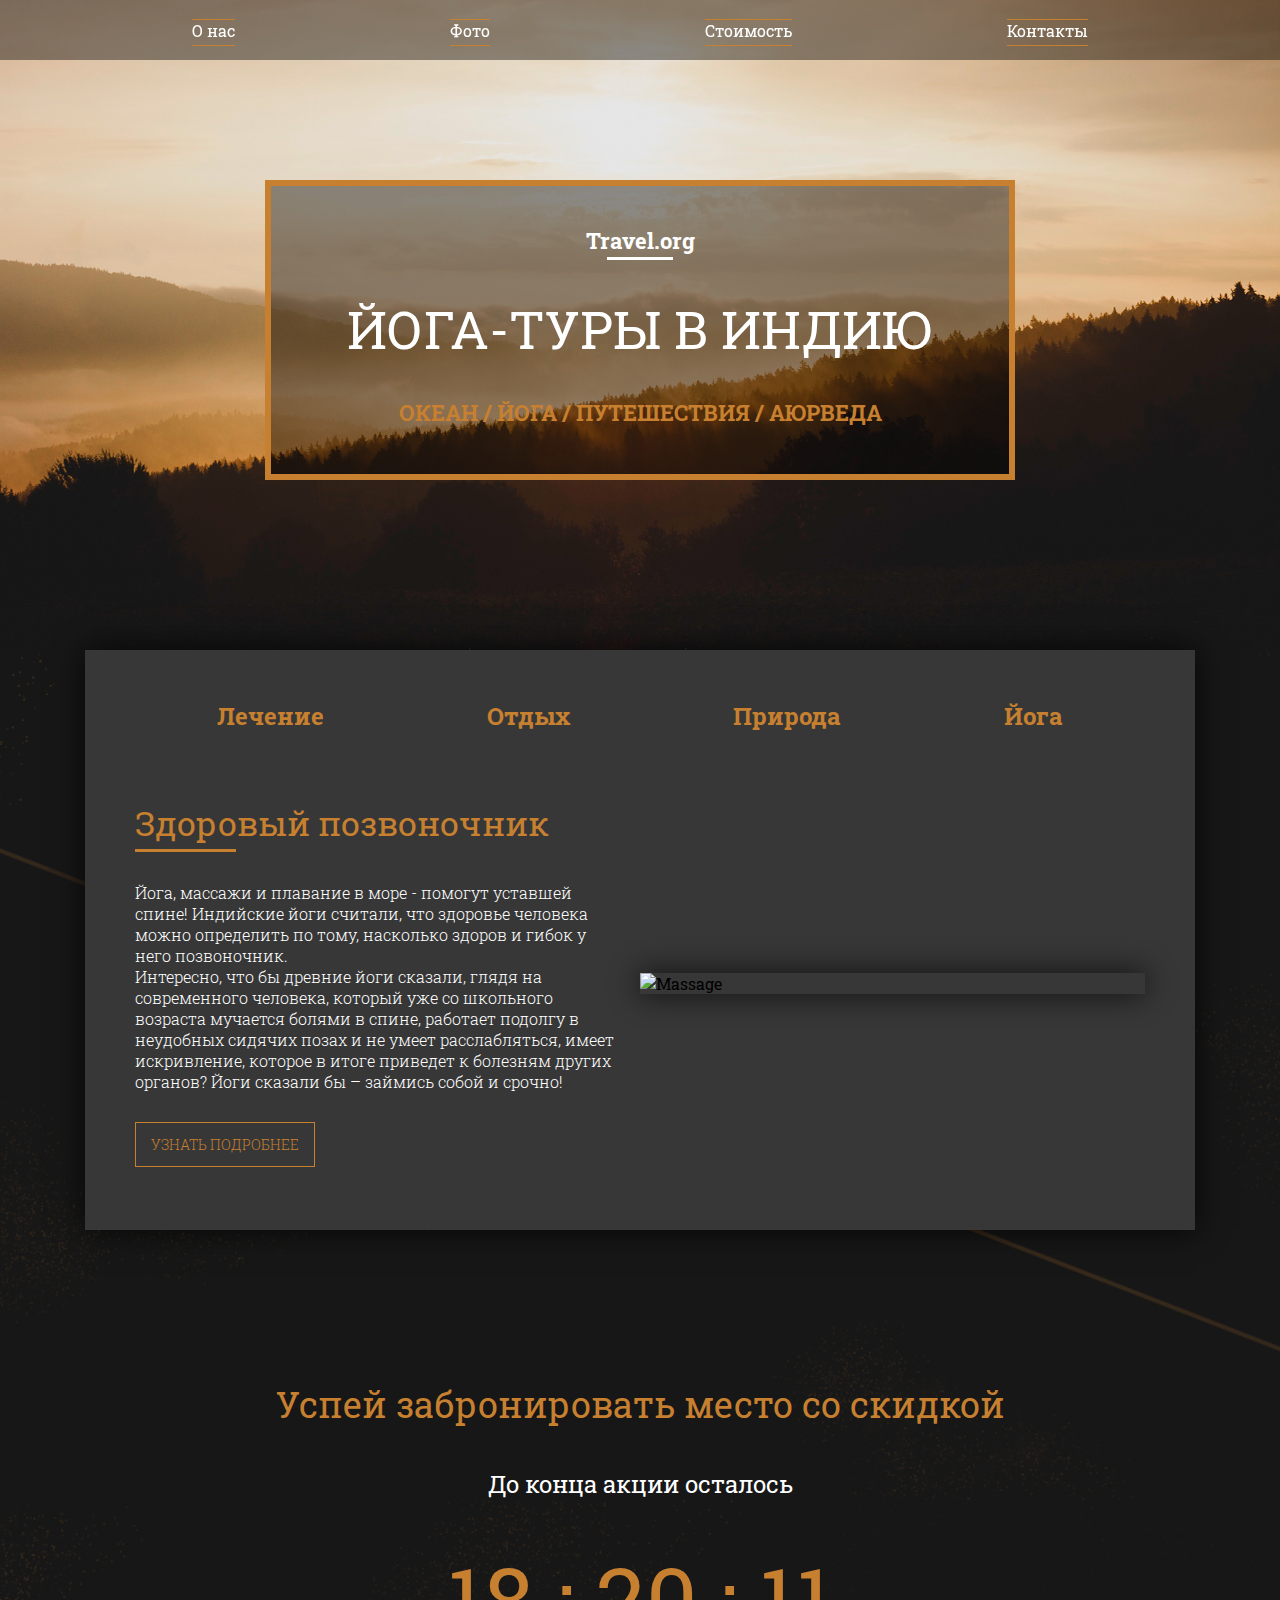
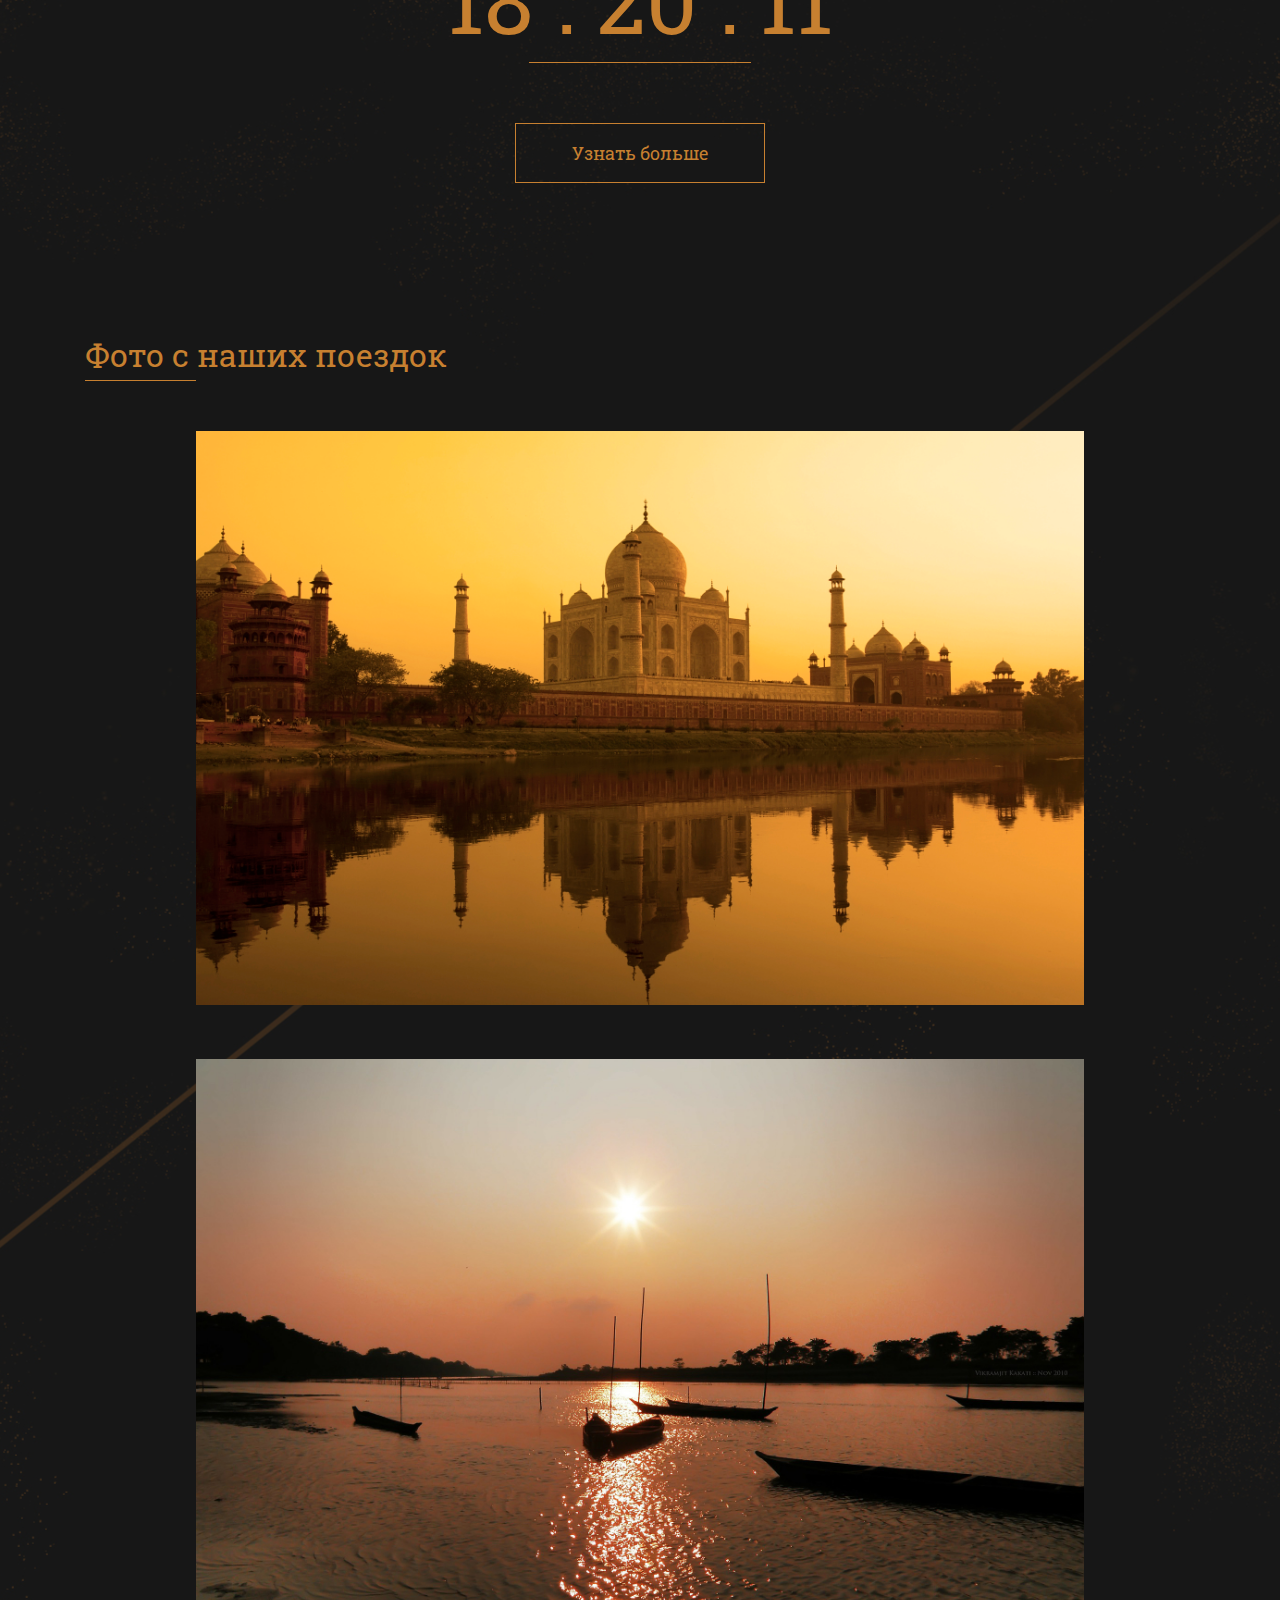
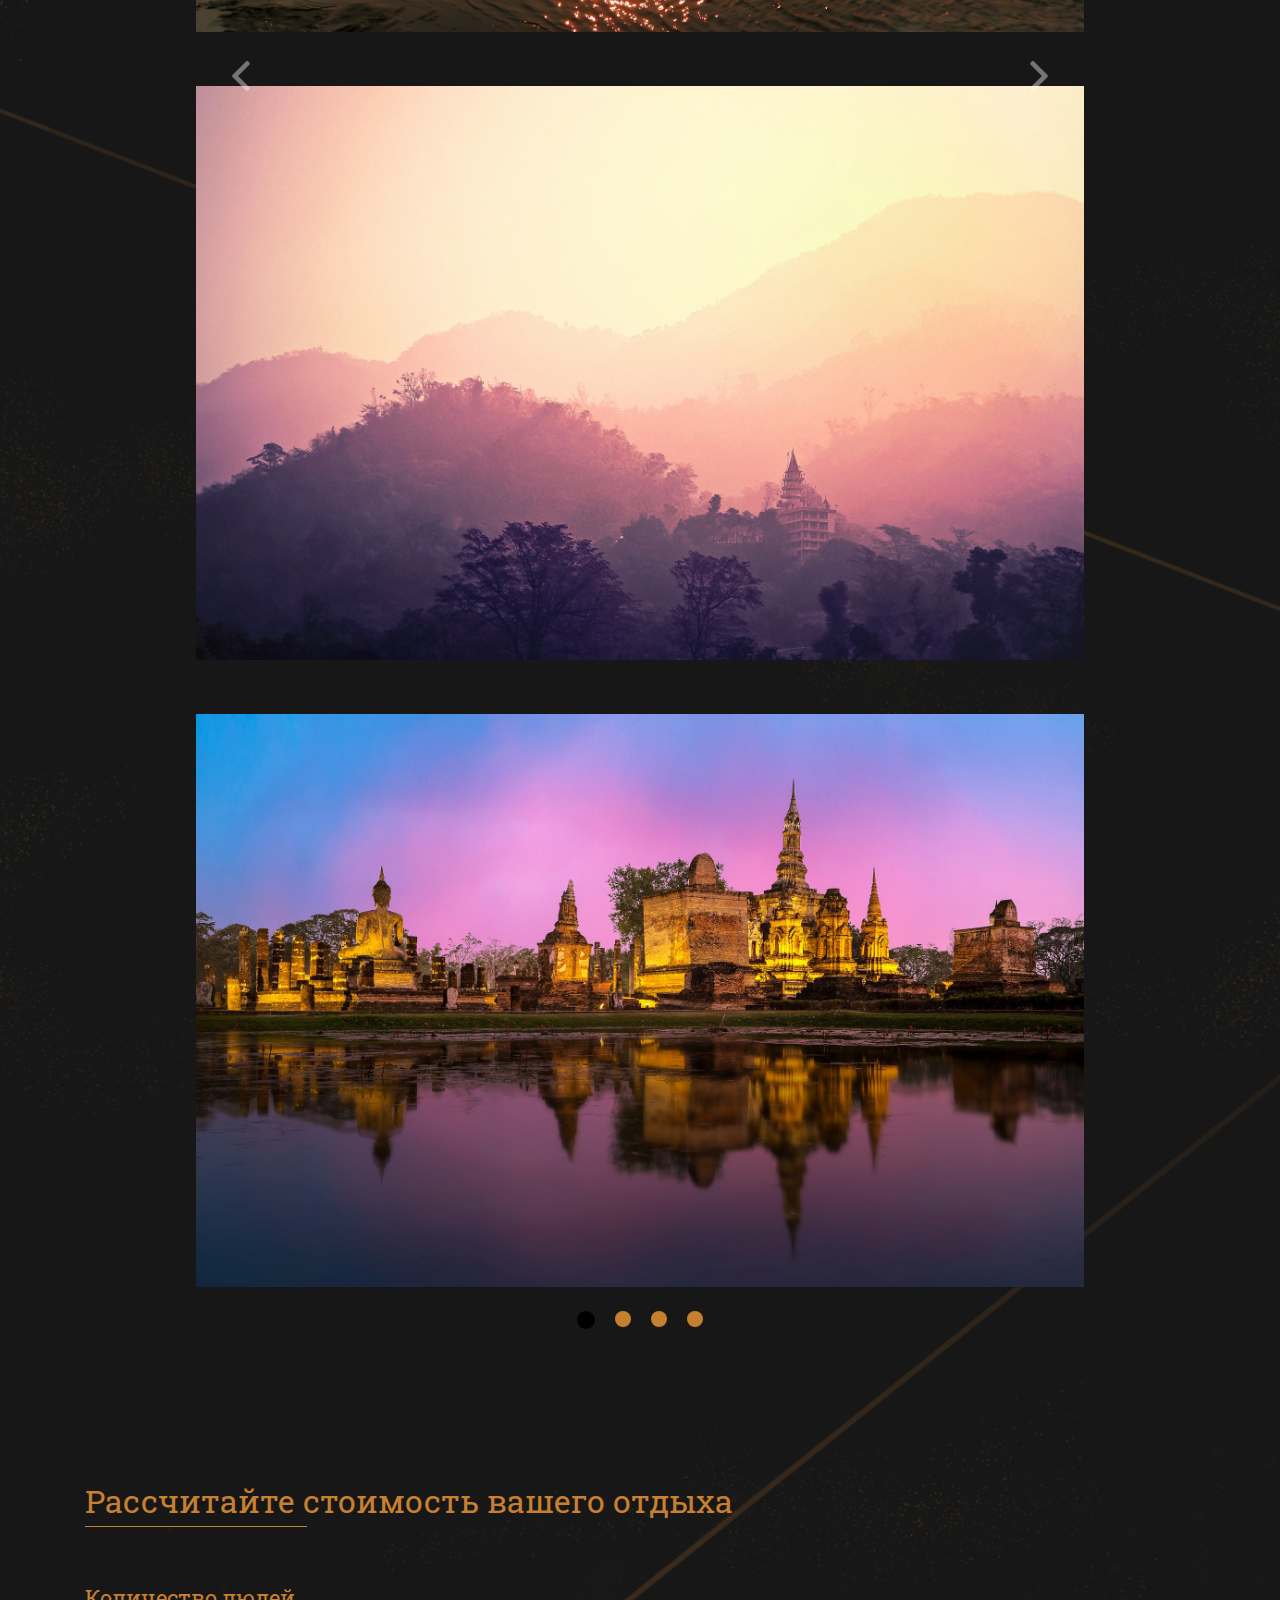
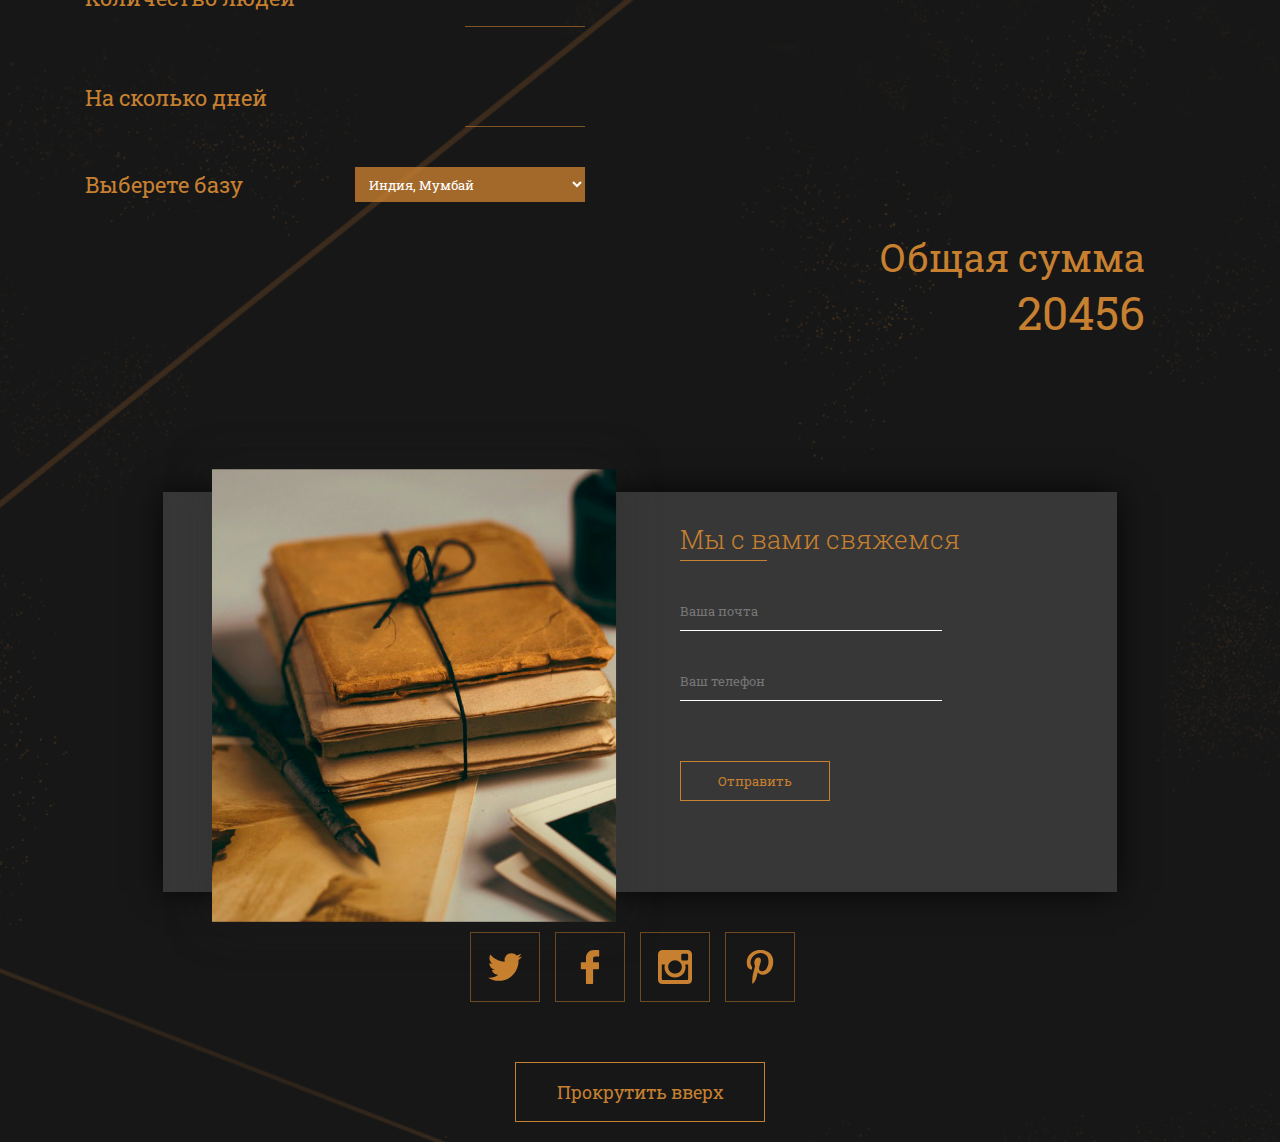
==== 8/index.html @ ac76f54b "8 lesson" ====
<!DOCTYPE html>
<html lang="ru">
<head>
	<meta charset="UTF-8">
	<title>Yoga</title>
	
	<link href="https://fonts.googleapis.com/css?family=Roboto+Slab:300,400,700&amp;subset=cyrillic-ext" rel="stylesheet">
	<link rel="stylesheet" href="css/bootstrap-grid.min.css">
	<link rel="stylesheet" href="css/style.css">
</head>
<body>
	<header>
		<div class="container">
			<nav>
				<ul>
					<li><a href="#about">О нас</a></li>
					<li><a href="#photo">Фото</a></li>
					<li><a href="#price">Стоимость</a></li>
					<li><a href="#contacts">Контакты</a></li>
				</ul>
			</nav>
		</div>
	</header>
	<div class="main">
		<div class="container">
			<div class="row">
				<div class="col-12">
					<div class="main-block">
						<div class="main-block-link">
							Travel.org							
						</div>
						<div class="main-block-title">
							йога-туры в индию
						</div>
						<div class="main-block-descr">
							океан / йога / путешествия / аюрведа
						</div>
					</div>
				</div>
			</div>
		</div>
	</div>
	<div class="content">
		<div class="container" id="about">
			<div class="info" >
				<div class="info-header">
					<div class="info-header-tab">Лечение</div>
					<div class="info-header-tab">Отдых</div>
					<div class="info-header-tab">Природа</div>
					<div class="info-header-tab">Йога</div>
				</div>
				<div class="info-tabcontent fade">
					<div class="description">
						<div class="description-title">Здоровый позвоночник</div>
						<div class="description-text">Йога, массажи и плавание в море - помогут уставшей спине! Индийские йоги считали, что здоровье человека можно определить по тому, насколько здоров и гибок у него позвоночник.<br> Интересно, что бы древние йоги сказали, глядя на современного человека, который уже со школьного возраста мучается болями в спине, работает подолгу в неудобных сидячих позах и не умеет расслабляться, имеет искривление, которое в итоге приведет к болезням других органов? Йоги сказали бы – займись собой и срочно!
						</div>
						<div class="description-btn">
							Узнать подробнее
						</div>
					</div>
					<div class="photo">
						<img src="img/massage.jpg" alt="Massage">
					</div>
				</div>
				<div class="info-tabcontent fade">
					<div class="description">
						<div class="description-title">Антистресс</div>
						<div class="description-text">Аюрведа и йога утверждают, что главным источником здоровья нашего организма является здоровый ум. Программа «Антистресс» сначала убирает последствия стресса на физическом уровне, потом помогает избавиться от негативных и навязчивых мыслей, затем повышает общий уровень энергии.<br> Вы наконец вспомните ощущение "свободной головы", ощутите прилив физических сил и вспомните, что такое счастье.</div>
						<div class="description-btn">
							Узнать подробнее
						</div>
					</div>
					<div class="photo">
						<img src="img/sunset.jpg" alt="sunset">
					</div>
				</div>
				<div class="info-tabcontent fade">
					<div class="description">
						<div class="description-title">Восстановление</div>
						<div class="description-text">Стрессы, жизнь в условиях города, плохая экология, загрязненные продукты и вода, напряженный ритм жизни - все это день ото дня отбирает у нас молодость и хорошее здоровье.<br> Одним кремом для лица не решить проблему омоложения организма, когда тебе за 40. Согласны?</div>
						<div class="description-btn">
							Узнать подробнее
						</div>
					</div>
					<div class="photo">
						<img src="img/sunrise.jpg" alt="sunrise">
					</div>
				</div>
				<div class="info-tabcontent fade">
					<div class="description">
						<div class="description-title">Йога и аюрведа</div>
						<div class="description-text">Несколько лет назад мы разработали специальные программы по йоге и аюрведе - и мы поняли, что они отлично работают - на опыте 530 наших туристов! В каждой из этих программ есть одна цель, на достижение которой будут направлены и асаны, и дыхательные практики, и медитации, и аюрведические процедуры, будут читаться лекции по этой теме. <br>Йога и аюрведа - два сильных война, которые сообща будут бороться с проблемами и болезнями.</div>
						<div class="description-btn">
							Узнать подробнее
						</div>
					</div>
					<div class="photo">
						<img src="img/yoga.jpg" alt="yoga">
					</div>
				</div>
			</div>
			<div class="timer">
				<div class="timer-title">Успей забронировать место со скидкой</div>
				<div class="timer-action">
					До конца акции осталось
				</div>
				<div class="timer-numbers" id="timer">
					<span class="hours">18</span>
					<span>:</span>
					<span class="minutes">20</span>
					<span>:</span>
					<span class="seconds">11</span>
				</div>
			</div>
			<button class="more"> Узнать больше</button>
			<div class="slider" id="photo">
				<div class="slider-title">Фото с наших поездок
				</div>
				<div class="wrap">

					<div class="slider-item fade">
						<img src="img/slider_1.jpg" alt="slider">
					</div>
					<div class="slider-item fade">
						<img src="img/slider_2.jpg" alt="slider">
					</div>
					<div class="slider-item fade">
						<img src="img/slider_3.jpg" alt="slider">
					</div>
					<div class="slider-item fade">
						<img src="img/slider_4.jpg" alt="slider">
					</div>

					<div class="prev"><div class="arrow-left"></div></div>
					<div class="next"><div class="arrow-right"></div></div>
				</div>
				<div class="slider-dots">
					<div class="dot dot-active"></div>
					<div class="dot"></div>
					<div class="dot"></div>
					<div class="dot"></div>
				</div>
			</div>
			<div class="counter" id="price">
				<div class="counter-title">Рассчитайте стоимость вашего отдыха
				</div>
				<div class="counter-block">
					<div class="counter-block-option">Количество людей</div>
					<input type="number" min="1" step="1" class="counter-block-input">
				</div>
				<div class="counter-block">
					<div class="counter-block-option">На сколько дней</div>
					<input type="number" min="1" step="1" class="counter-block-input">
				</div>
				<div class="counter-block">
					<div class="counter-block-option">Выберете базу</div>
					<select name="place" id="select">
						<option id="mumbai" value="1">Индия, Мумбай</option>
						<option id="kerala" value="1.5">Индия, Керала</option>
						<option id="varanasi" value="1.8">Индия, Варанаси</option>
					</select>
				</div>
				<div class="counter-total">
					Общая сумма<br>
					<span id="total">20456</span>
				</div>
			</div>
			<div class="contact" id="contacts">
				<div class="contact-img">
					<img src="img/letter.png" alt="letter">
                </div>
                
				<div class="contact-form">
					<div class="contact-form-title">
						Мы с вами свяжемся
					</div>
					<form id="form">
						<input required type="email" placeholder="Ваша почта">
						<input required type="tel" placeholder="Ваш телефон">
						<button type="submit">Отправить</button>
					</form>
				</div>
			</div>
		</div>
		<footer>
			<div class="container">
				<div class="social">
					<div class="social-block">
						<a href="#">
						<img src="logo/twitter-logo-silhouette.svg" alt="">
						</a>
					</div>
					<div class="social-block">
						<a href="#">
						<img src="logo/facebook-logo.svg" alt="">
						</a>
					</div>
					<div class="social-block">
						<a href="#">
						<img src="logo/instagram-social-network-logo-of-photo-camera.svg" alt="">
						</a>
					</div>
					<div class="social-block">
						<a href="#">
						<img src="logo/pinterest-logo.svg" alt="">
						</a>
					</div>
                </div>
                <button class="backReturn"> Прокрутить вверх</button>
                
			</div>
		</footer>
    </div>
    
	<div class="overlay fade">
	 		<div class="popup">
				<div class="popup-close">&times;
				</div>
				<div class="popup-title">
				Форма обратной связи</div>
					<div class="popup-form">	
						<form action="#" class="main-form">
							<div class="popup-form-header">
								Узнайте больше о своём отдыхе
							</div>
								<label class="popup-form__label" for="phone">
								Введите ваш номер телефона:
								</label>
								<input class="popup-form__input" name="phone" type="tel" required placeholder="+7(978) 973 33 45">
								<button class="button popup-form__btn">
									Оставить заявку!
                                </button>
                                
                        </form>
                        
                    </div>
                    
             </div>
             
    </div>
    
	<script src="js/script.js"></script>
</body>
</html>
---- 8/css/style.css ----
.fade {
  -webkit-animation-name: fade;
          animation-name: fade;
  -webkit-animation-duration: 2.5s;
          animation-duration: 2.5s;
  -webkit-animation-name: fade;
  -webkit-animation-duration: 2.5s;
}
@-webkit-keyframes fade {
  from {
    opacity: 0.1;
  }
  to {
    opacity: 1;
  }
}
@keyframes fade {
  from {
    opacity: 0.1;
  }
  to {
    opacity: 1;
  }
}
.more-splash {
  -webkit-animation-name: splash;
          animation-name: splash;
  -webkit-animation-duration: 1.7s;
          animation-duration: 1.7s;
}
@-webkit-keyframes splash {
  from {
    box-shadow: 0 0 10px #c78030;
  }
  to {
    box-shadow: 0 0 60px #c78030;
  }
}
@keyframes splash {
  from {
    box-shadow: 0 0 10px #c78030;
  }
  to {
    box-shadow: 0 0 60px #c78030;
  }
}
* {
  box-sizing: border-box;
  margin: 0;
  padding: 0;
  outline: none;
  font-family: "Roboto Slab";
}
a {
  color: inherit;
  text-decoration: none;
}
a:visited,
a:hover,
a:focus,
a:active {
  text-decoration: none;
  color: inherit;
}
header {
  width: 100%;
  height: 60px;
  position: fixed;
  top: 0;
  background-color: rgba(0, 0, 0, 0.4);
  z-index: 10;
}
header ul {
  height: 60px;
  display: -webkit-box;
  display: -webkit-flex;
  display: -ms-flexbox;
  display: flex;
  list-style-type: none;
  -webkit-justify-content: space-around;
      -ms-flex-pack: distribute;
          justify-content: space-around;
  -webkit-box-align: center;
  -webkit-align-items: center;
      -ms-flex-align: center;
          align-items: center;
  color: #fff;
}
header ul li:after {
  content: '';
  display: block;
  width: 100%;
  height: 1px;
  background-color: #c78030;
  margin-top: 4px;
  -webkit-transition: 0.4s;
          transition: 0.4s;
}
header ul li:before {
  content: '';
  display: block;
  width: 100%;
  right: 0;
  height: 1px;
  background-color: #c78030;
  margin-top: 4px;
  -webkit-transition: 0.4s;
          transition: 0.4s;
}
.main {
  height: 650px;
  width: 100%;
  background: url(../img/bg.jpg) center no-repeat;
  background-size: cover;
}
.main-block {
  width: 750px;
  min-height: 300px;
  border: 6px solid #c78030;
  background-color: rgba(0, 0, 0, 0.4);
  margin: 0 auto;
  padding: 40px;
  margin-top: 180px;
  text-align: center;
}
.main-block-link {
  color: #fff;
  font-size: 22px;
  font-weight: bold;
}
.main-block-link:after {
  content: '';
  display: block;
  width: 10%;
  height: 3px;
  background-color: #fff;
  margin: 0 auto;
  margin-top: 2px;
}
.main-block-title {
  color: #fff;
  text-transform: uppercase;
  font-size: 52px;
  margin-top: 35px;
}
.main-block-descr {
  color: #c78030;
  text-transform: uppercase;
  font-size: 22px;
  margin-top: 35px;
  font-weight: bold;
}
.content {
  width: 100%;
  min-height: 3200px;
  background: url(../img/main_bg.jpg);
  background-position: 50% 30%;
}
.content .info {
  width: 100%;
  min-height: 580px;
  background-color: #373737;
  padding: 50px;
  box-shadow: 0px 0px 30px rgba(0, 0, 0, 0.8);
}
.content .info-header {
  width: 100%;
  height: 50px;
  display: -webkit-box;
  display: -webkit-flex;
  display: -ms-flexbox;
  display: flex;
  -webkit-justify-content: space-around;
      -ms-flex-pack: distribute;
          justify-content: space-around;
}
.content .info-header-tab {
  color: #c78030;
  font-weight: bold;
  font-size: 24px;
  cursor: pointer;
}
.content .info-header-tab:after {
  content: '';
  display: block;
  width: 0%;
  height: 3px;
  background-color: #c78030;
  margin-top: 4px;
  -webkit-transition: 0.4s;
          transition: 0.4s;
}
.content .info-header-tab:hover:after {
  width: 60%;
}
.content .info-tabcontent {
  width: 100%;
  display: -webkit-box;
  display: -webkit-flex;
  display: -ms-flexbox;
  display: flex;
  padding-top: 50px;
  -webkit-transition: 0.3s;
          transition: 0.3s;
}
.content .info-tabcontent .description,
.content .info-tabcontent .photo {
  width: 50%;
}
.content .info-tabcontent .description-title {
  font-size: 34px;
  color: #c78030;
}
.content .info-tabcontent .description-title:after {
  content: '';
  display: block;
  width: 20%;
  height: 3px;
  background-color: #c78030;
  margin-top: 4px;
}
.content .info-tabcontent .description-text {
  margin-top: 30px;
  color: #fff;
  font-weight: 300;
  padding-right: 20px;
}
.content .info-tabcontent .description-btn {
  width: 180px;
  height: 45px;
  line-height: 43px;
  margin-top: 30px;
  border: 1px solid #c78030;
  font-size: 14px;
  color: #c78030;
  text-transform: uppercase;
  font-weight: bold;
  text-align: center;
  font-weight: 300;
  cursor: pointer;
}
.content .info-tabcontent .description-btn:hover {
  box-shadow: 0px 0px 5px #c78030;
}
.content .info-tabcontent .photo {
  display: -webkit-box;
  display: -webkit-flex;
  display: -ms-flexbox;
  display: flex;
  -webkit-box-align: center;
  -webkit-align-items: center;
      -ms-flex-align: center;
          align-items: center;
}
.content .info-tabcontent .photo img {
  width: 100%;
  box-shadow: 0px 0px 30px rgba(0, 0, 0, 0.8);
}
.content .info .hide {
  display: none;
}
.content .info .show {
  display: -webkit-box;
  display: -webkit-flex;
  display: -ms-flexbox;
  display: flex;
}
.content .timer {
  margin-top: 150px;
  text-align: center;
}
.content .timer-title {
  font-size: 36px;
  color: #c78030;
}
.content .timer-action {
  font-size: 24px;
  color: #fff;
  margin-top: 40px;
}
.content .timer-numbers {
  margin-top: 40px;
  font-size: 90px;
  color: #c78030;
}
.content .timer-numbers:after {
  content: '';
  display: block;
  width: 20%;
  height: 1px;
  background-color: #c78030;
  margin: 0 auto;
  margin-top: 4px;
}
.content .slider {
  margin-top: 150px;
  position: relative;
}
.content .slider-title {
  font-size: 32px;
  color: #c78030;
}
.content .slider-title:after {
  content: '';
  display: block;
  width: 10%;
  height: 1px;
  background-color: #c78030;
  margin-top: 4px;
}
.content .slider .wrap {
  width: 100%;
  position: relative;
}
.content .slider .wrap .slider-item {
  width: 80%;
  margin: 0 auto;
  margin-top: 50px;
  position: relative;
}
.content .slider .wrap .slider-item img {
  width: 100%;
}
.content .slider .wrap .prev {
  position: absolute;
  cursor: pointer;
  top: 0;
  width: 90px;
  left: 10%;
  background-color: rgba(0, 0, 0, 0);
  -webkit-transition: 0.3s;
          transition: 0.3s;
  height: 100%;
}
.content .slider .wrap .prev:hover {
  background-color: rgba(0, 0, 0, 0.4);
}
.content .slider .wrap .prev:hover .arrow-left {
  opacity: 1;
}
.content .slider .wrap .prev .arrow-left {
  width: 30px;
  height: 30px;
  background: url(../icons/left-arrow.svg) center no-repeat;
  background-size: cover;
  position: absolute;
  top: 50%;
  left: 50%;
  -webkit-transform: translate(-50%);
      -ms-transform: translate(-50%);
          transform: translate(-50%);
  opacity: .4;
  -webkit-transition: 1s;
          transition: 1s;
}
.content .slider .wrap .next {
  position: absolute;
  cursor: pointer;
  top: 0;
  width: 90px;
  background-color: rgba(0, 0, 0, 0);
  -webkit-transition: 0.3s;
          transition: 0.3s;
  height: 100%;
  right: 10%;
}
.content .slider .wrap .next:hover {
  background-color: rgba(0, 0, 0, 0.4);
}
.content .slider .wrap .next:hover .arrow-right {
  opacity: 1;
}
.content .slider .wrap .next .arrow-right {
  width: 30px;
  height: 30px;
  background: url(../icons/right-arrow.svg) center no-repeat;
  background-size: cover;
  position: absolute;
  top: 50%;
  left: 50%;
  -webkit-transform: translate(-50%);
      -ms-transform: translate(-50%);
          transform: translate(-50%);
  opacity: .4;
  -webkit-transition: 1s;
          transition: 1s;
}
.content .slider-dots {
  width: 90%;
  margin: 0 auto;
  margin-top: 20px;
  display: -webkit-box;
  display: -webkit-flex;
  display: -ms-flexbox;
  display: flex;
  -webkit-box-pack: center;
  -webkit-justify-content: center;
      -ms-flex-pack: center;
          justify-content: center;
}
.content .slider-dots .dot {
  cursor: pointer;
  height: 16px;
  width: 16px;
  margin: 0 10px;
  background-color: #c78030;
  border-radius: 50%;
  display: inline-block;
  -webkit-transition: background-color 0.6s ease;
          transition: background-color 0.6s ease;
}
.content .slider-dots .dot-active {
  background-color: #000;
  height: 18px;
  width: 18px;
}
.content .counter {
  margin-top: 150px
  /* Для Firefox */
}
.content .counter-title {
  font-size: 32px;
  color: #c78030;
}
.content .counter-title:after {
  content: '';
  display: block;
  width: 20%;
  height: 1px;
  background-color: #c78030;
  margin-top: 4px;
}
.content .counter-block {
  margin-top: 40px;
  width: 45%;
  display: -webkit-box;
  display: -webkit-flex;
  display: -ms-flexbox;
  display: flex;
  -webkit-box-pack: justify;
  -webkit-justify-content: space-between;
      -ms-flex-pack: justify;
          justify-content: space-between;
  -webkit-box-align: center;
  -webkit-align-items: center;
      -ms-flex-align: center;
          align-items: center;
}
.content .counter-block-option {
  font-size: 22px;
  color: #c78030;
}
.content .counter-block-input {
  display: block;
  width: 120px;
  height: 60px;
  padding: 10px;
  color: #c78030;
  background-color: transparent;
  border: none;
  border-bottom: 1px solid rgba(199, 126, 48, 0.6);
  font-size: 46px;
  text-align: center;
}
.content .counter-block select {
  width: 230px;
  height: 35px;
  padding-left: 10px;
  background-color: rgba(199, 126, 48, 0.8);
  color: #fff;
  border: none;
}
.content .counter-total {
  margin-top: 30px;
  padding-right: 50px;
  text-align: right;
  font-size: 38px;
  color: #c78030;
}
.content .counter-total span {
  font-size: 46px;
}
.content .counter input[type=number]::-webkit-inner-spin-button,
.content .counter input[type=number]::-webkit-outer-spin-button {
  -webkit-appearance: none;
  -moz-appearance: none;
  appearance: none;
  margin: 0;
}
.content .counter input[type=number] {
  -moz-appearance: textfield;
}
.content .more {
  display: block;
  margin: 0 auto;
  margin-top: 60px;
  width: 250px;
  height: 60px;
  background-color: transparent;
  border: 1px solid #c78030;
  font-size: 18px;
  color: #c78030;
  cursor: pointer;
}

.backReturn{
  display: block;
  margin: 0 auto;
  margin-top: 60px;
  width: 250px;
  height: 60px;
  background-color: transparent;
  border: 1px solid #c78030;
  font-size: 18px;
  color: #c78030;
  cursor: pointer;
}
.content .more:hover {
  box-shadow: 0 0 10px #c78030;
}
.content .contact {
  width: 86%;
  height: 400px;
  display: -webkit-box;
  display: -webkit-flex;
  display: -ms-flexbox;
  display: flex;
  background-color: #373737;
  margin: 0 auto;
  margin-top: 150px;
  box-shadow: 0px 0px 30px rgba(0, 0, 0, 0.8);
}
.content .contact-img {
  width: 50%;
}
.content .contact-img img {
  height: 550px;
  -webkit-transform: translateY(-13%);
      -ms-transform: translateY(-13%);
          transform: translateY(-13%);
}
.content .contact-form {
  width: 50%;
  padding-left: 40px;
}
.content .contact-form-title {
  margin-top: 30px;
  color: #c78030;
  font-size: 26px;
  font-weight: 300;
}
.content .contact-form-title:after {
  content: '';
  display: block;
  width: 20%;
  height: 1px;
  background-color: #c78030;
  margin-top: 4px;
}
.content .contact-form form input {
  display: block;
  width: 60%;
  height: 40px;
  margin-top: 30px;
  background-color: transparent;
  border: none;
  border-bottom: 1px solid #fff;
  color: #fff;
}
.content .contact-form form button {
  margin-top: 60px;
  width: 150px;
  height: 40px;
  background-color: transparent;
  border: 1px solid #c78030;
  color: #c78030;
  cursor: pointer;
}
.content .contact-form form button:hover {
  box-shadow: 0 0 10px #c78030;
}
.content footer {
  width: 100%;
  height: 250px;
  display: -webkit-box;
  display: -webkit-flex;
  display: -ms-flexbox;
  display: flex;
  -webkit-box-align: center;
  -webkit-align-items: center;
      -ms-flex-align: center;
          align-items: center;
}
.content footer .social {
  display: -webkit-box;
  display: -webkit-flex;
  display: -ms-flexbox;
  display: flex;
  -webkit-box-pack: center;
  -webkit-justify-content: center;
      -ms-flex-pack: center;
          justify-content: center;
  -webkit-box-align: center;
  -webkit-align-items: center;
      -ms-flex-align: center;
          align-items: center;
  padding-top: 20px;
}
.content footer .social .social-block {
  width: 70px;
  height: 70px;
  border: 1px solid rgba(199, 128, 48, 0.5);
  margin-right: 15px;
}
.content footer .social .social-block:hover {
  box-shadow: 0 0 10px #c78030;
}
.content footer .social .social-block a img {
  width: 50%;
  display: block;
  margin: 0 auto;
  margin-top: 17px;
}
.overlay {
  position: fixed;
  display: none;
  top: 0;
  width: 100%;
  height: 100%;
  background-color: rgba(0, 0, 0, 0.5);
  z-index: 3;
}
.overlay .popup {
  position: fixed;
  z-index: 4;
  left: 50%;
  top: 150px;
  width: 752px;
  -webkit-transform: translateX(-50%);
      -ms-transform: translateX(-50%);
          transform: translateX(-50%);
}
.overlay .popup-close {
  position: absolute;
  right: -20px;
  top: -35px;
  cursor: pointer;
  font-size: 35px;
  color: #fff;
  font-weight: 300;
}
.overlay .popup-title {
  display: block;
  width: 100%;
  height: 71px;
  line-height: 71px;
  margin: 0;
  background-color: #c78030;
  color: #ffffff;
  text-transform: uppercase;
  font-size: 21px;
  font-weight: 500;
  text-align: center;
}
.overlay .popup-form {
  background: url(../img/modal.jpg) center no-repeat;
  background-size: cover;
  padding: 35px 88px 50px 88px;
  color: #fff;
}
.overlay .popup-form-header {
  padding: 0;
  font-weight: 400;
  line-height: 27px;
  font-size: 30px;
  text-align: center;
}
.overlay .popup-form__label {
  display: block;
  margin-top: 23px;
  font-size: 20px;
  font-weight: 300;
  text-align: center;
}
.overlay .popup-form__input {
  width: 365px;
  height: 56px;
  margin-top: 17px;
  font-size: 18px;
  background-color: #c78030;
  border: none;
  color: #fff;
  text-align: center;
}
.overlay .popup-form__input::-webkit-input-placeholder {
  color: #fff;
}
.overlay .popup-form__input::-moz-placeholder {
  color: #fff;
}
.overlay .popup-form__input:-moz-placeholder {
  color: #fff;
}
.overlay .popup-form__input:-ms-input-placeholder {
  color: #fff;
}
.overlay .popup-form__input:focus::-webkit-input-placeholder {
  color: transparent;
}
.overlay .popup-form__input:focus::-moz-placeholder {
  color: transparent;
}
.overlay .popup-form__input:focus:-moz-placeholder {
  color: transparent;
}
.overlay .popup-form__input:focus:-ms-input-placeholder {
  color: transparent;
}
.overlay .popup-form__btn {
  width: 180px;
  height: 56px;
  font-size: 15px;
  line-height: 22px;
  margin-left: 16px;
  background-color: transparent;
  color: #c78030;
  border: 1px solid #c78030;
  cursor: pointer;
}
.overlay .popup-form__btn:hover {
  box-shadow: 0 0 10px #c78030;
}
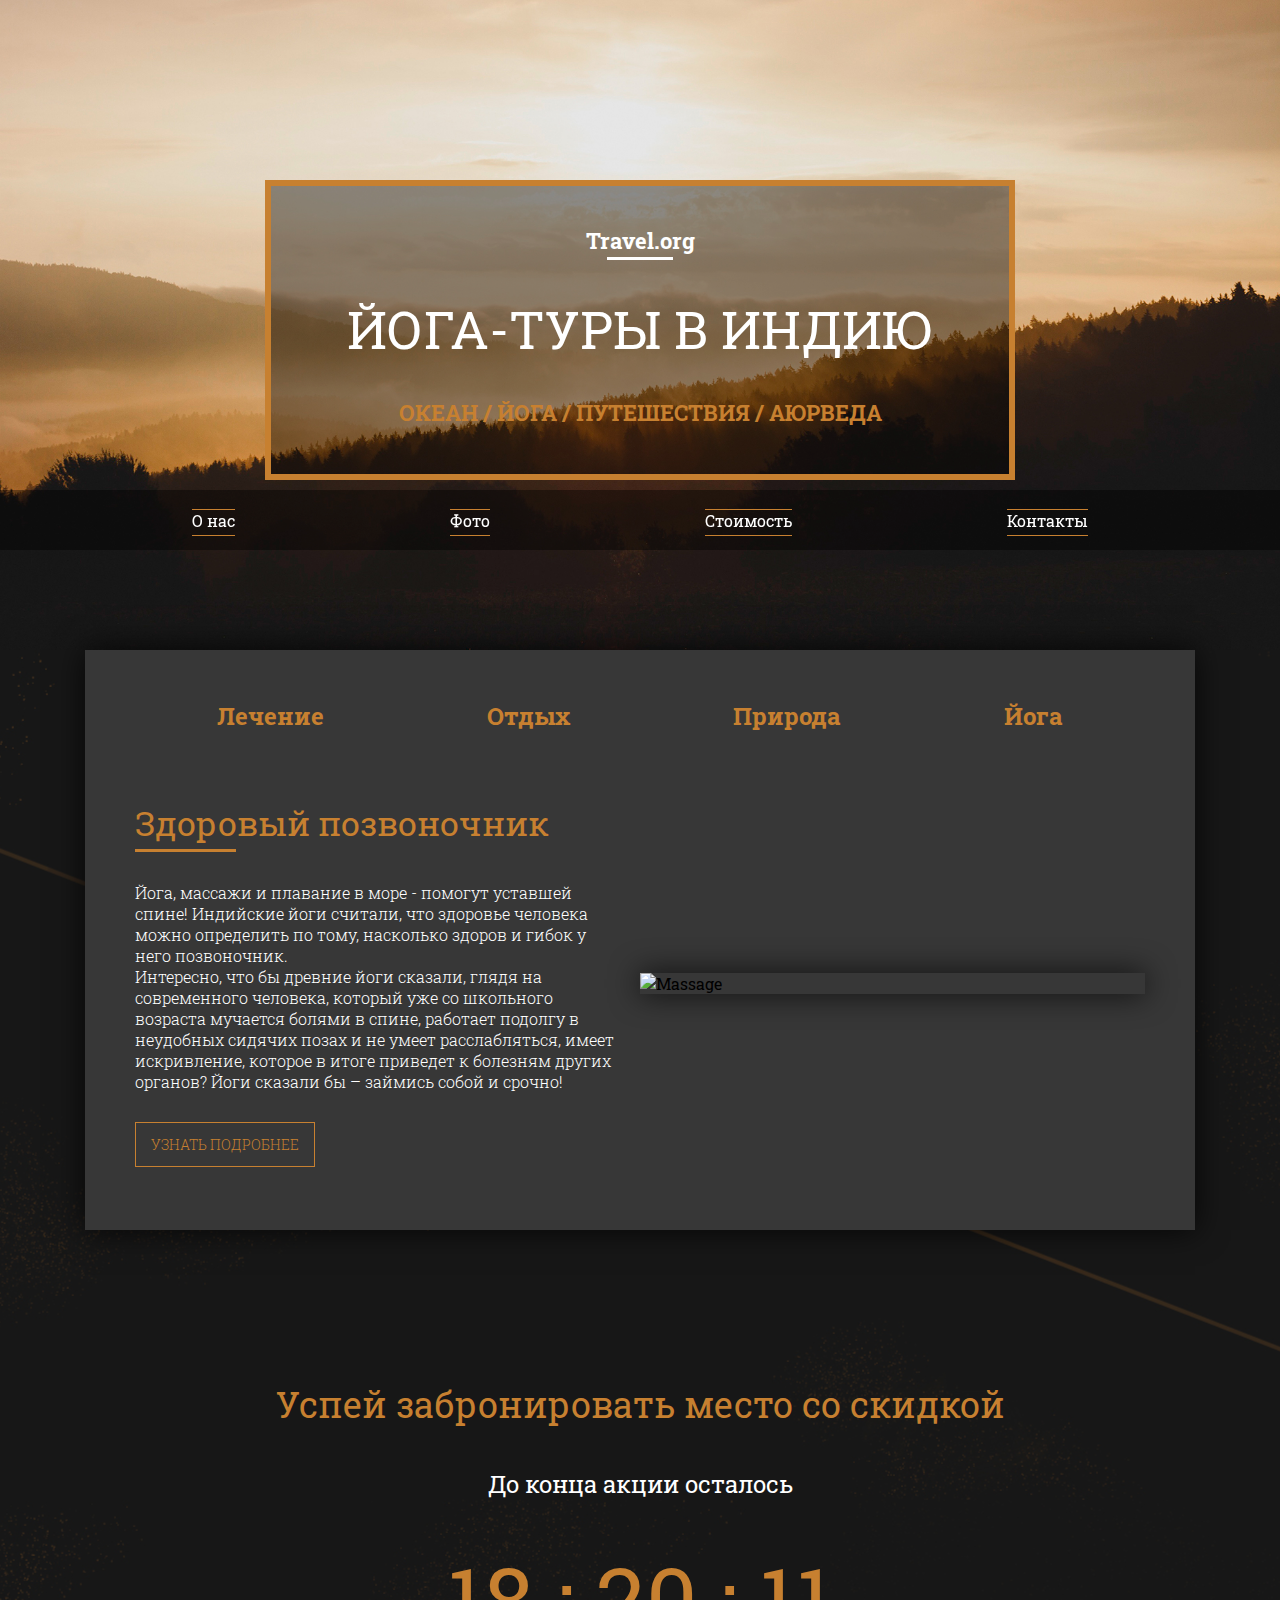
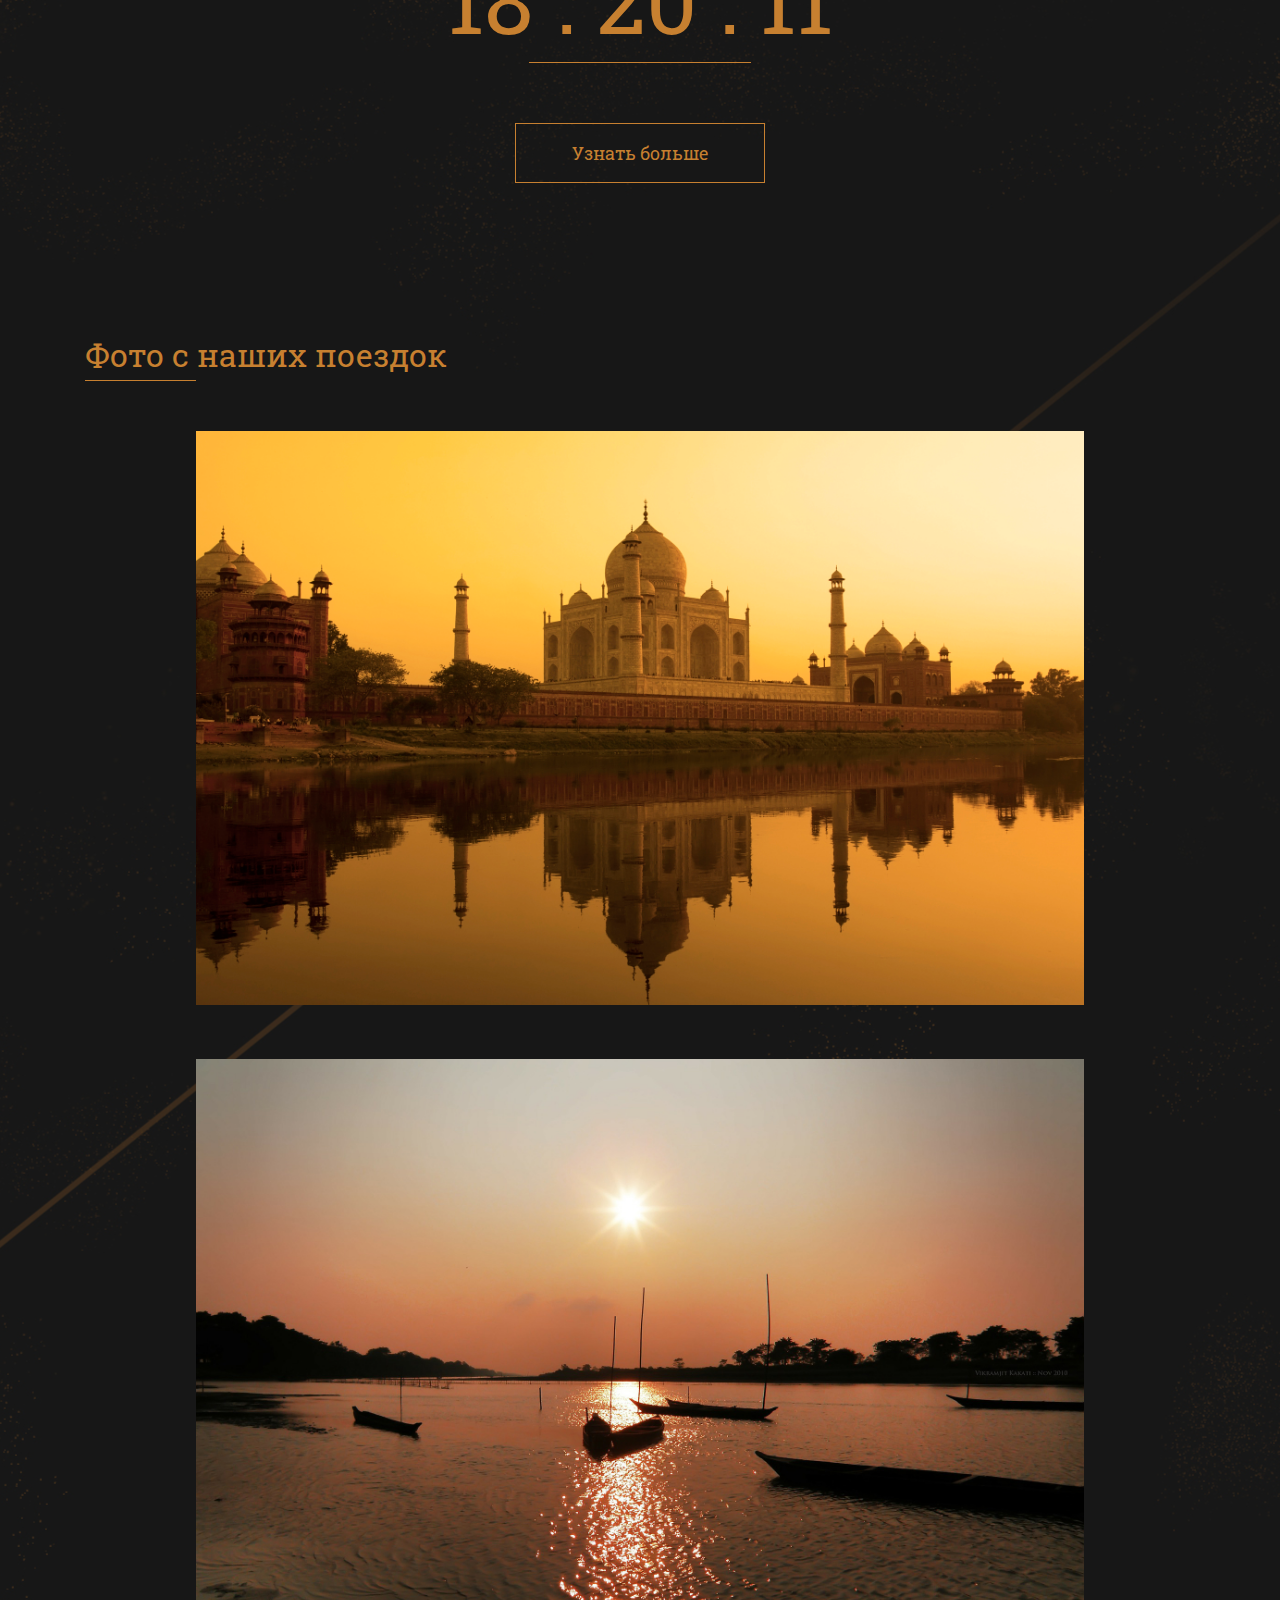
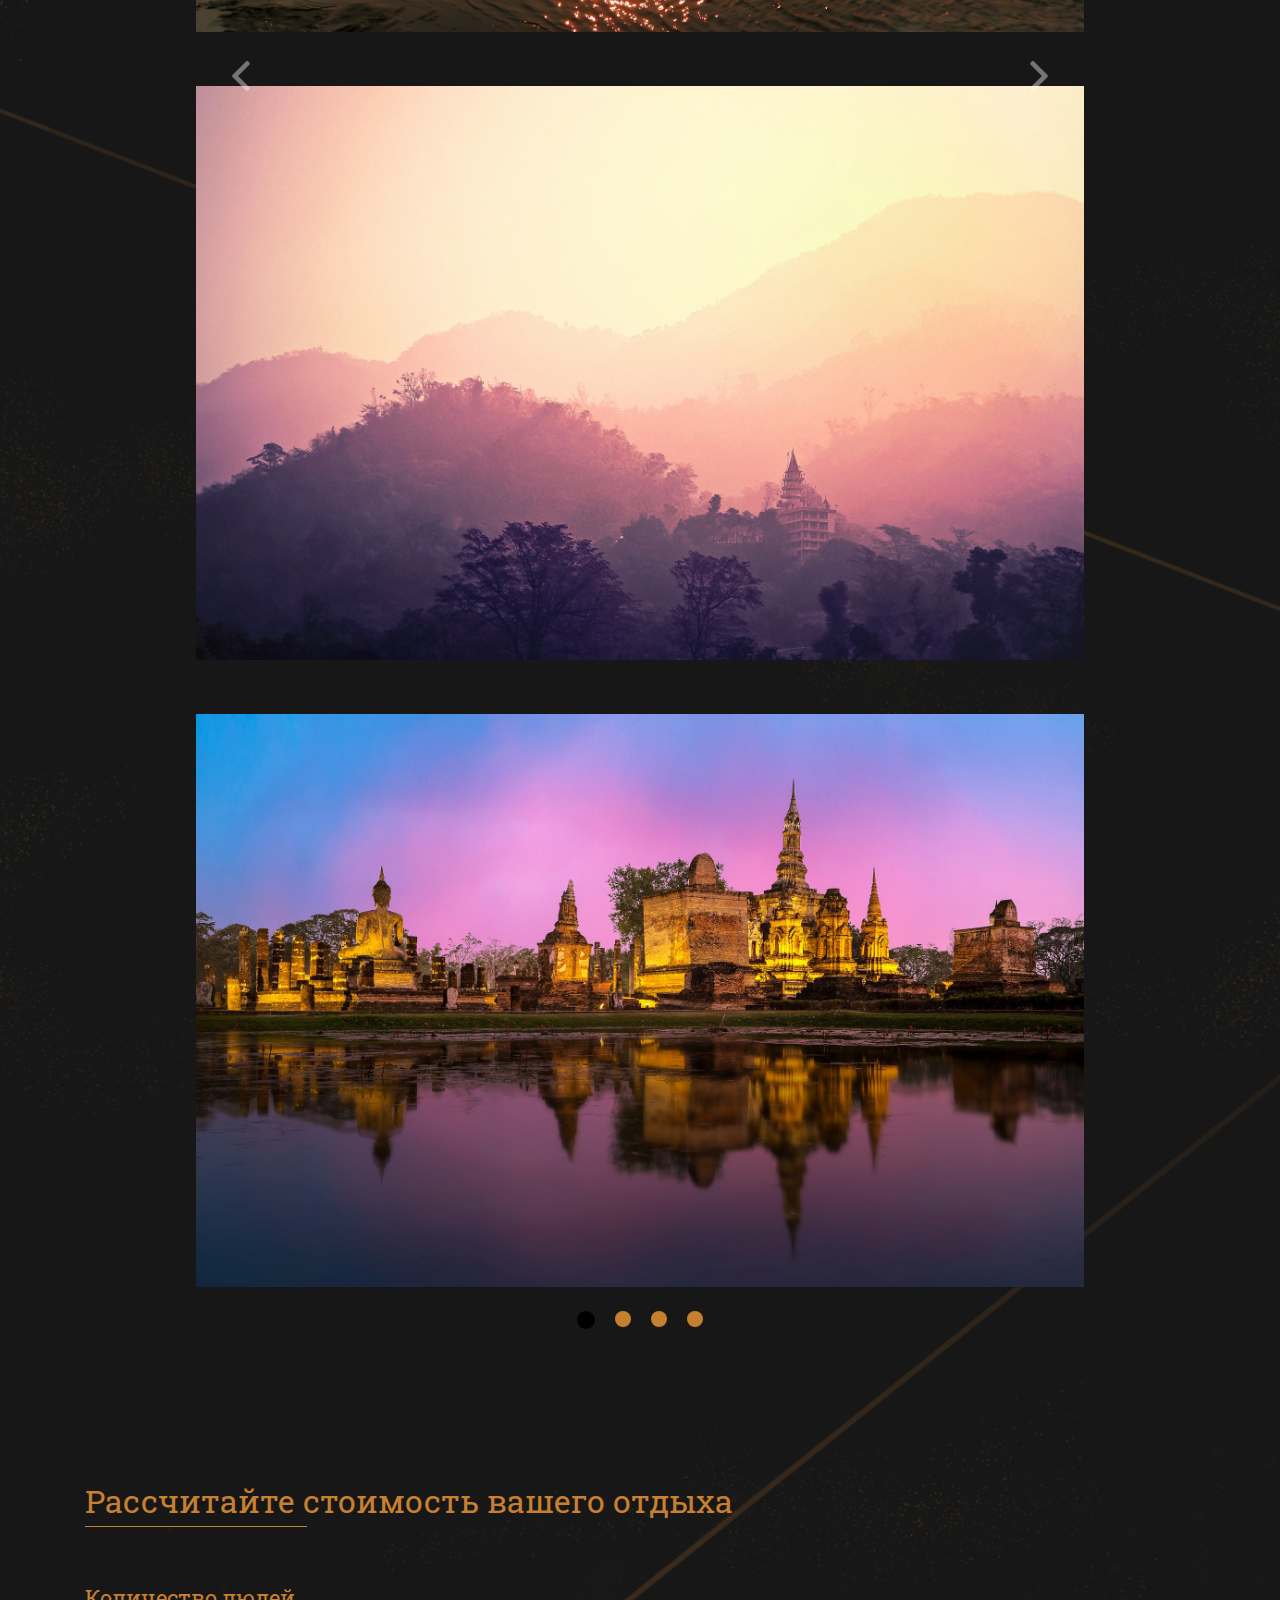
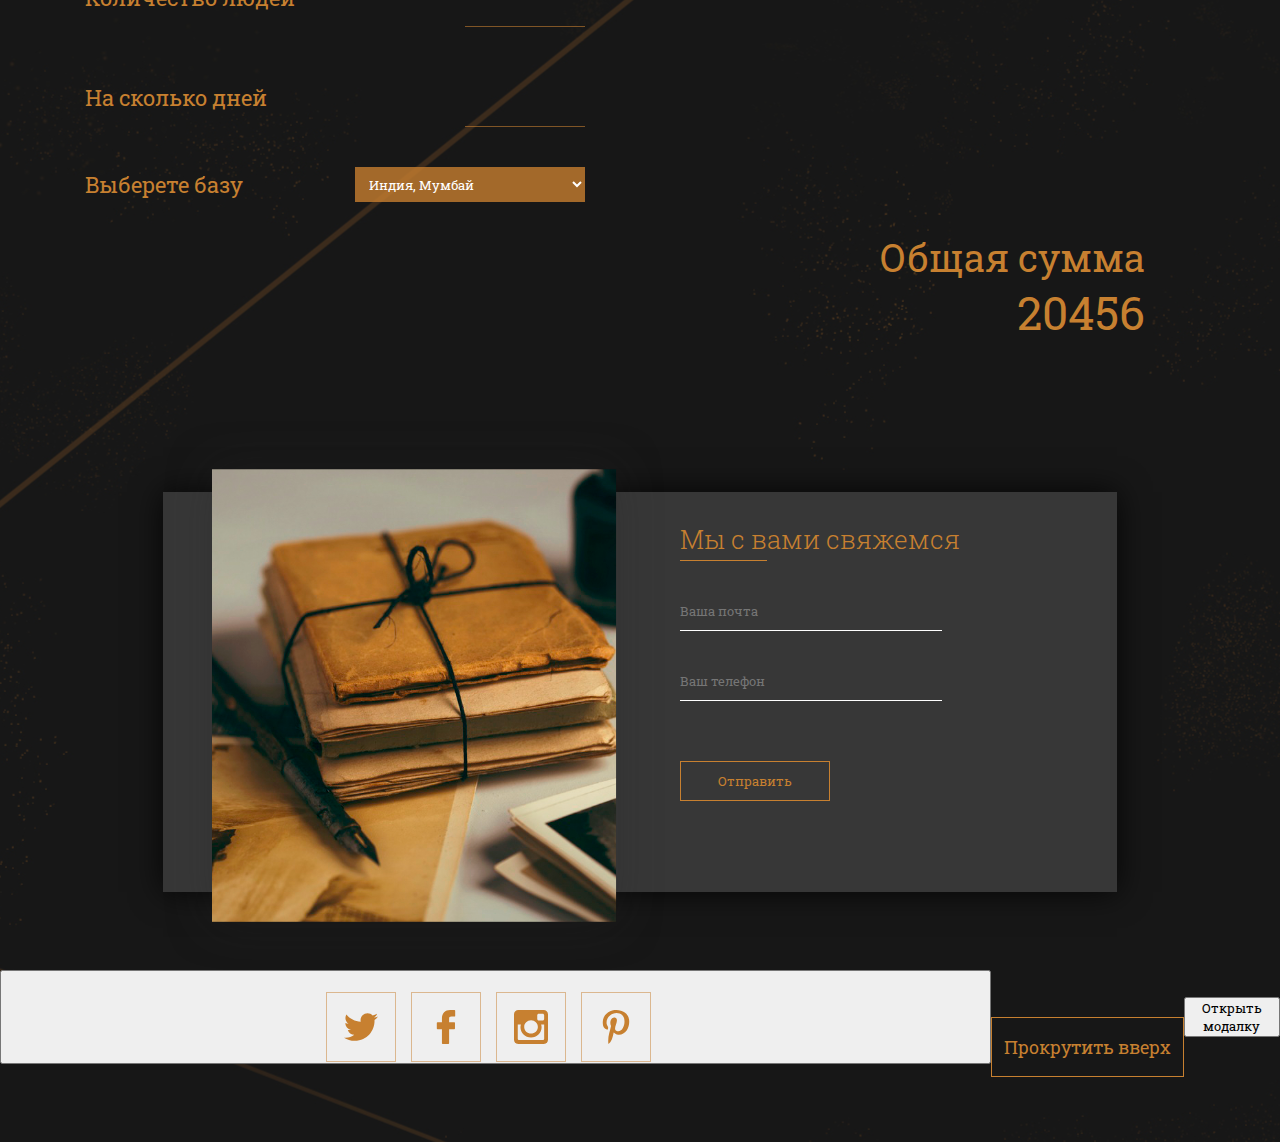
==== commit d62e67ff: "9 lesson" ====
--- a/8/index.html
+++ b/8/index.html
@@ -183,7 +183,7 @@
 			</div>
 		</div>
 		<footer>
-			<div class="container">
+			<button class="container">
 				<div class="social">
 					<div class="social-block">
 						<a href="#">
@@ -206,7 +206,14 @@
 						</a>
 					</div>
                 </div>
-                <button class="backReturn"> Прокрутить вверх</button>
+				<button class="backReturn"> Прокрутить вверх</button>
+				<button id="myBtn">Открыть модалку</button>
+				<div id="myModal" class="modal">
+					<div class="modal-content">
+						<span class="close">&times;</span>
+						<p>Formыфвафывафывафывафывафыва</p>
+					</div>
+				</div>
                 
 			</div>
 		</footer>
--- a/8/css/style.css
+++ b/8/css/style.css
@@ -730,3 +730,36 @@
 .overlay .popup-form__btn:hover {
   box-shadow: 0 0 10px #c78030;
 }
+.modal{
+  display: none;
+  position: fixed;
+  z-index: 1;
+  left: 0; 
+  top:0;
+  width: 100%;
+  height: 100%;
+  overflow: auto;
+  background-color: green;
+}
+.modal-content{
+  background-color: #fefefe;
+  margin: 15% auto;
+  padding: 20px;
+  border: 1px solid black;
+  width: 80%;
+}
+
+.close{
+  color: #aaa;
+  float: right;
+  font-size: 28px;
+  font-weight: bold;
+}
+
+.close:hover{
+  color: #aaa;
+  float: right;
+  font-size: 28px;
+  font-weight: bold;
+  cursor: pointer;
+}